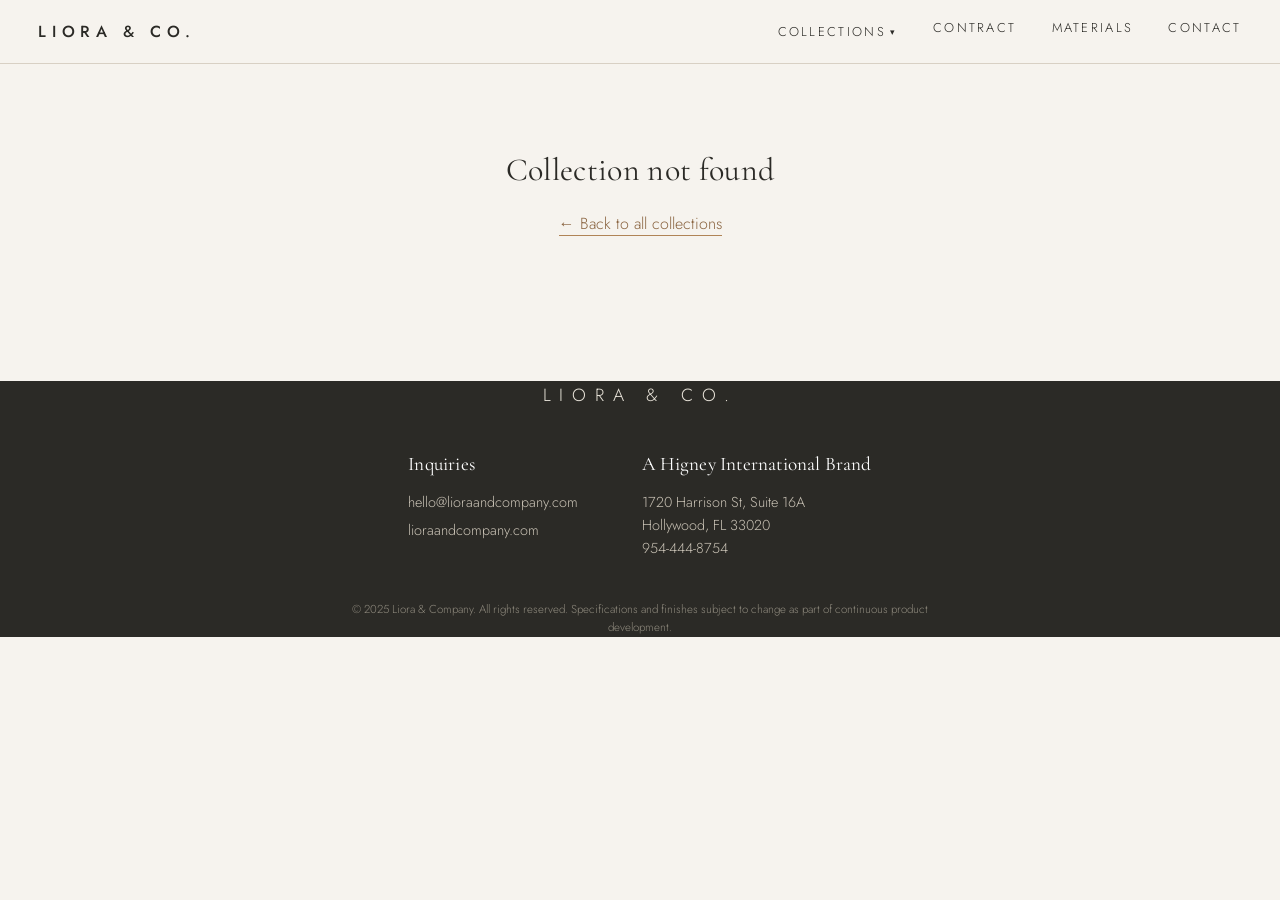
==== collection.html @ e8df9f96 "Per-collection pages: home becomes a card grid, each collection gets its own detail page - index.htm" ====
<!DOCTYPE html>
<html lang="en">
<head>
  <meta charset="UTF-8" />
  <meta name="viewport" content="width=device-width, initial-scale=1.0" />
  <title>Collection — Liora &amp; Co.</title>
  <meta name="description" content="Explore a Liora & Co. outdoor furniture collection: pieces, dimensions, model codes and specification sheets." />
  <link rel="preconnect" href="https://fonts.googleapis.com" />
  <link rel="preconnect" href="https://fonts.gstatic.com" crossorigin />
  <link href="https://fonts.googleapis.com/css2?family=Cormorant+Garamond:wght@300;400;500;600&family=Jost:wght@300;400;500&display=swap" rel="stylesheet" />
  <link rel="stylesheet" href="style.css?v=5" />
</head>
<body>
  <header class="nav" id="nav" data-solid="true">
    <a href="index.html#top" class="wordmark">LIORA &amp; CO.</a>
    <button class="nav-toggle" aria-label="Menu" id="navToggle">☰</button>
    <nav class="nav-links" id="navLinks">
      <div class="nav-item has-dropdown" id="collectionsNav">
        <a href="index.html#collections" class="nav-top">Collections <span class="caret">▾</span></a>
        <div class="dropdown" id="navCollections"></div>
      </div>
      <a href="index.html#contract">Contract</a>
      <a href="index.html#materials">Materials</a>
      <a href="index.html#contact">Contact</a>
    </nav>
  </header>

  <main class="detail" id="collectionDetail"></main>

  <footer class="footer" id="contact">
    <div class="footer-mark">LIORA &amp; CO.</div>
    <div class="footer-cols">
      <div>
        <h4>Inquiries</h4>
        <a href="mailto:hello@lioraandcompany.com">hello@lioraandcompany.com</a>
        <a href="https://www.lioraandcompany.com" target="_blank" rel="noopener">lioraandcompany.com</a>
      </div>
      <div>
        <h4>A Higney International Brand</h4>
        <p>1720 Harrison St, Suite 16A<br />Hollywood, FL 33020<br />954-444-8754</p>
      </div>
    </div>
    <p class="footer-fine">© 2025 Liora &amp; Company. All rights reserved. Specifications and finishes subject to change as part of continuous product development.</p>
  </footer>

  <div class="lightbox" id="lightbox">
    <button class="lightbox-close" id="lightboxClose" aria-label="Close">×</button>
    <img id="lightboxImg" src="" alt="Specification sheet" />
  </div>

  <script src="data.js?v=5"></script>
  <script src="app.js?v=5"></script>
</body>
</html>
---- style.css ----
:root {
  --bg: #f6f3ee;
  --bg-alt: #efe9e1;
  --ink: #2b2a26;
  --ink-soft: #6b675f;
  --line: #d8d0c4;
  --teak: #b08457;
  --teak-dark: #8a6440;
  --serif: "Cormorant Garamond", Georgia, serif;
  --sans: "Jost", "Helvetica Neue", Arial, sans-serif;
}

* { box-sizing: border-box; margin: 0; padding: 0; }

html { scroll-behavior: smooth; }

body {
  background: var(--bg);
  color: var(--ink);
  font-family: var(--sans);
  font-weight: 300;
  line-height: 1.6;
  -webkit-font-smoothing: antialiased;
}

h1, h2, h3, h4 { font-family: var(--serif); font-weight: 400; letter-spacing: .01em; }

.eyebrow {
  font-family: var(--sans);
  text-transform: uppercase;
  letter-spacing: .28em;
  font-size: .68rem;
  color: var(--teak-dark);
  margin-bottom: 1rem;
}

a { color: inherit; text-decoration: none; }

/* ---------- Nav ---------- */
.nav {
  position: fixed; top: 0; left: 0; right: 0; z-index: 50;
  display: flex; align-items: center; justify-content: space-between;
  padding: 1.1rem 2.4rem;
  transition: background .4s ease, box-shadow .4s ease, color .4s ease;
  color: #fff;
}
.nav.scrolled {
  background: rgba(246,243,238,.96);
  color: var(--ink);
  box-shadow: 0 1px 0 var(--line);
  backdrop-filter: blur(8px);
}
.wordmark { font-family: var(--sans); font-weight: 500; letter-spacing: .35em; font-size: 1rem; }
.nav-links { display: flex; gap: 2.2rem; }
.nav-links a {
  font-size: .8rem; letter-spacing: .18em; text-transform: uppercase;
  position: relative; padding-bottom: 3px;
}
.nav-links a::after {
  content: ""; position: absolute; left: 0; bottom: 0; width: 0; height: 1px;
  background: currentColor; transition: width .3s ease;
}
.nav-links a:hover::after { width: 100%; }
.nav-toggle { display: none; background: none; border: 0; color: inherit; font-size: 1.4rem; cursor: pointer; }

/* dropdown */
.nav-item { position: relative; }
.nav-top { display: inline-flex; align-items: center; gap: .35em; cursor: pointer; }
.nav-top .caret { font-size: .7em; transition: transform .25s ease; }
.dropdown {
  position: absolute; top: 100%; left: 50%; transform: translateX(-50%) translateY(8px);
  min-width: 200px; background: #fff; border: 1px solid var(--line);
  box-shadow: 0 16px 40px rgba(0,0,0,.12);
  padding: .5rem 0; opacity: 0; visibility: hidden; transition: opacity .22s ease, transform .22s ease;
  display: grid; grid-template-columns: 1fr 1fr;
}
.has-dropdown:hover .dropdown { opacity: 1; visibility: visible; transform: translateX(-50%) translateY(0); }
.has-dropdown:hover .caret { transform: rotate(180deg); }
.dropdown a {
  display: block; padding: .5rem 1.1rem; font-size: .78rem; letter-spacing: .12em;
  text-transform: uppercase; color: var(--ink); white-space: nowrap;
}
.dropdown a:hover { color: var(--teak-dark); background: var(--bg-alt); }
.dropdown a::after { display: none; }

/* ---------- Hero ---------- */
.hero { position: relative; height: 100vh; min-height: 560px; overflow: hidden; }
.hero-img { width: 100%; height: 100%; object-fit: cover; object-position: center; display: block; }
.hero-overlay {
  position: absolute; inset: 0;
  display: flex; flex-direction: column; align-items: center; justify-content: center;
  text-align: center; color: #fff; padding: 1.5rem;
  background: linear-gradient(180deg, rgba(0,0,0,.18), rgba(0,0,0,.30));
}
.hero-wordmark { font-family: var(--sans); font-weight: 300; letter-spacing: .5em; font-size: clamp(1.6rem, 5vw, 3.4rem); margin-left: .5em; }
.hero-tag { font-family: var(--serif); font-size: clamp(1.1rem, 2.6vw, 1.7rem); font-weight: 300; margin: 1.2rem 0 2rem; max-width: 30ch; }

.btn {
  display: inline-block; border: 1px solid currentColor;
  padding: .85rem 2.2rem; font-size: .75rem; letter-spacing: .22em; text-transform: uppercase;
  transition: background .3s ease, color .3s ease;
}
.btn:hover { background: #fff; color: var(--ink); }

/* ---------- Sections ---------- */
section { padding: clamp(3.5rem, 8vw, 7rem) clamp(1.4rem, 6vw, 6rem); }
.section-head { text-align: center; max-width: 720px; margin: 0 auto clamp(2.5rem,5vw,4rem); }
.section-head h2 { font-size: clamp(1.8rem, 4vw, 2.9rem); }

.intro { text-align: center; max-width: 760px; margin: 0 auto; }
.intro h2 { font-size: clamp(1.9rem, 4vw, 3rem); margin-bottom: 1.3rem; line-height: 1.15; }
.intro-body { color: var(--ink-soft); font-size: 1.05rem; }

/* ---------- Collection index chips ---------- */
.collection-index { display: flex; flex-wrap: wrap; gap: .6rem; justify-content: center; margin-bottom: clamp(2.5rem,5vw,4.5rem); }
.chip {
  border: 1px solid var(--line); border-radius: 100px;
  padding: .45rem 1.1rem; font-size: .78rem; letter-spacing: .12em; text-transform: uppercase;
  color: var(--ink-soft); cursor: pointer; transition: all .25s ease; background: transparent;
}
.chip:hover { border-color: var(--teak); color: var(--teak-dark); }

/* ---------- Collection card grid (home) ---------- */
.collection-grid {
  display: grid; grid-template-columns: repeat(3, 1fr); gap: clamp(1rem, 2.5vw, 2rem);
}
.cc-card { display: block; background: #fff; border: 1px solid var(--line); overflow: hidden; transition: box-shadow .3s ease, transform .3s ease; }
.cc-card:hover { box-shadow: 0 18px 44px rgba(0,0,0,.12); transform: translateY(-3px); }
.cc-card-img { display: block; overflow: hidden; aspect-ratio: 4 / 3; }
.cc-card-img img { width: 100%; height: 100%; object-fit: cover; display: block; transition: transform 1.1s ease; }
.cc-card:hover .cc-card-img img { transform: scale(1.05); }
.cc-card-body { display: block; padding: 1.2rem 1.4rem 1.5rem; }
.cc-card-body .num { font-family: var(--serif); font-size: .95rem; color: var(--teak); letter-spacing: .1em; }
.cc-card .cc-name { display: block; font-family: var(--serif); font-size: 1.7rem; line-height: 1.1; margin: .1rem 0 .35rem; color: var(--ink); }
.cc-card .cc-tag { display: block; font-family: var(--serif); font-style: italic; color: var(--ink-soft); font-size: 1rem; }

/* ---------- Collection detail page ---------- */
.detail { padding-top: 0; }
.detail-hero { position: relative; height: clamp(360px, 62vh, 640px); overflow: hidden; }
.detail-hero img { width: 100%; height: 100%; object-fit: cover; display: block; }
.detail-hero-overlay {
  position: absolute; inset: 0; display: flex; flex-direction: column;
  align-items: center; justify-content: center; text-align: center; color: #fff; padding: 1.5rem;
  background: linear-gradient(180deg, rgba(0,0,0,.25), rgba(0,0,0,.45));
}
.detail-hero-overlay .eyebrow { color: #f0e7da; }
.detail-hero-overlay h1 { font-size: clamp(2.6rem, 7vw, 5rem); line-height: 1; }
.detail-hero-overlay .tagline { font-family: var(--serif); font-style: italic; font-size: clamp(1.1rem, 2.4vw, 1.6rem); margin-top: .6rem; }
.detail-crumb { max-width: 820px; margin: 0 auto; padding: 1.6rem clamp(1.4rem, 6vw, 6rem) 0; }
.detail-crumb a { font-size: .8rem; letter-spacing: .14em; text-transform: uppercase; color: var(--ink-soft); }
.detail-crumb a:hover { color: var(--teak-dark); }
.detail-body { max-width: 820px; margin: 0 auto; padding: 1.4rem clamp(1.4rem, 6vw, 6rem) 0; }
.detail-body .desc { font-size: 1.1rem; color: var(--ink-soft); margin-bottom: 1.4rem; }
.detail-body .product-table { margin-top: 1.5rem; }
.detail-pager {
  max-width: 820px; margin: clamp(3rem, 6vw, 5rem) auto 0; padding: 1.6rem clamp(1.4rem, 6vw, 6rem) clamp(3.5rem, 7vw, 6rem);
  display: flex; justify-content: space-between; gap: 1.5rem; border-top: 1px solid var(--line);
}
.detail-pager a { display: flex; flex-direction: column; }
.detail-pager .pager-next { text-align: right; align-items: flex-end; }
.detail-pager a span { font-size: .72rem; letter-spacing: .16em; text-transform: uppercase; color: var(--ink-soft); }
.detail-pager a strong { font-family: var(--serif); font-weight: 400; font-size: 1.4rem; color: var(--ink); }
.detail-pager a:hover strong { color: var(--teak-dark); }
.detail-missing { max-width: 820px; margin: 0 auto; padding: 9rem 1.5rem; text-align: center; }
.detail-missing h2 { font-size: 2rem; margin-bottom: 1rem; }
.detail-missing a { color: var(--teak-dark); border-bottom: 1px solid var(--teak); }

/* ---------- Collection blocks ---------- */
.collection { margin-bottom: clamp(4rem, 9vw, 7rem); scroll-margin-top: 90px; }
.collection:last-child { margin-bottom: 0; }
.collection-hero {
  display: grid; grid-template-columns: 1.4fr 1fr; gap: clamp(1.5rem,4vw,3.5rem); align-items: center;
}
.collection:nth-child(even) .collection-hero { grid-template-columns: 1fr 1.4fr; }
.collection:nth-child(even) .collection-figure { order: 2; }
.collection-figure { overflow: hidden; }
.collection-figure img { width: 100%; height: 100%; max-height: 70vh; object-fit: cover; display: block; transition: transform 1.2s ease; }
.collection-figure:hover img { transform: scale(1.04); }
.collection-copy .num { font-family: var(--serif); font-size: 1rem; color: var(--teak); letter-spacing: .1em; }
.collection-copy h3 { font-size: clamp(2.2rem, 5vw, 3.6rem); line-height: 1; margin: .2rem 0 .4rem; }
.collection-copy .tagline { font-family: var(--serif); font-style: italic; font-size: 1.3rem; color: var(--ink-soft); margin-bottom: 1.2rem; }
.collection-copy p.desc { color: var(--ink-soft); margin-bottom: 1.6rem; }
.collection-note { font-size: .82rem; color: var(--teak-dark); border-left: 2px solid var(--teak); padding-left: .9rem; margin-bottom: 1.4rem; }

/* products table */
.product-table { width: 100%; border-collapse: collapse; margin-top: .5rem; }
.product-table th { text-align: left; font-family: var(--sans); font-weight: 500; font-size: .66rem; letter-spacing: .16em; text-transform: uppercase; color: var(--ink-soft); padding: .55rem .6rem; border-bottom: 1px solid var(--line); }
.product-table td { padding: .6rem .6rem; border-bottom: 1px solid var(--line); font-size: .9rem; vertical-align: top; }
.product-table td.name { font-weight: 400; }
.product-table td.dim { color: var(--ink-soft); white-space: nowrap; }
.product-table td.code { font-family: var(--sans); letter-spacing: .08em; color: var(--teak-dark); font-size: .82rem; white-space: nowrap; }
.dim-in { display: block; font-size: .76rem; color: #a39d92; }

.spec-links { display: flex; flex-wrap: wrap; gap: .8rem; margin-top: 1.6rem; }
.spec-thumb { width: 120px; border: 1px solid var(--line); cursor: pointer; transition: border-color .25s ease; background: #fff; }
.spec-thumb img { width: 100%; display: block; }
.spec-thumb:hover { border-color: var(--teak); }
.spec-cap { font-size: .62rem; letter-spacing: .14em; text-transform: uppercase; color: var(--ink-soft); padding: .35rem .4rem; text-align: center; }

/* ---------- Contract ---------- */
.contract { background: var(--bg-alt); }
.contract-block { max-width: 900px; margin: 0 auto; }
.contract-block > p { text-align: center; color: var(--ink-soft); margin-bottom: 2.4rem; }
.contract-group { border-top: 1px solid var(--line); padding: 1.3rem 0; display: grid; grid-template-columns: 1fr 2fr; gap: 1.5rem; }
.contract-group h4 { font-size: 1.4rem; }
.contract-group p { color: var(--ink-soft); font-size: .92rem; }

/* ---------- Materials ---------- */
.materials-block { max-width: 1000px; margin: 0 auto; text-align: center; }
.materials-block > p { color: var(--ink-soft); max-width: 680px; margin: 0 auto 2.4rem; }
.materials-grid { display: grid; grid-template-columns: 1fr 1fr; gap: 1.2rem; }
.materials-grid img { width: 100%; border: 1px solid var(--line); cursor: pointer; background: #fff; }

/* ---------- Footer ---------- */
.footer { background: var(--ink); color: #e7e2d8; text-align: center; }
.footer-mark { font-family: var(--sans); letter-spacing: .5em; font-size: 1.1rem; margin-bottom: 2.5rem; }
.footer-cols { display: flex; gap: 4rem; justify-content: center; flex-wrap: wrap; margin-bottom: 2.5rem; text-align: left; }
.footer-cols h4 { font-size: 1.2rem; margin-bottom: .7rem; color: #fff; }
.footer-cols a { display: block; color: #c9c2b5; font-size: .9rem; margin-bottom: .3rem; }
.footer-cols a:hover { color: var(--teak); }
.footer-cols p { color: #c9c2b5; font-size: .9rem; }
.footer-fine { font-size: .72rem; color: #8f8a7e; max-width: 640px; margin: 0 auto; }

/* ---------- Lightbox ---------- */
.lightbox { position: fixed; inset: 0; z-index: 100; background: rgba(20,18,15,.92); display: none; align-items: center; justify-content: center; padding: 2rem; }
.lightbox.open { display: flex; }
.lightbox img { max-width: 95vw; max-height: 92vh; box-shadow: 0 10px 60px rgba(0,0,0,.5); background: #fff; }
.lightbox-close { position: absolute; top: 1.2rem; right: 1.8rem; background: none; border: 0; color: #fff; font-size: 2.4rem; cursor: pointer; line-height: 1; }

/* ---------- Responsive ---------- */
@media (max-width: 980px) {
  .collection-grid { grid-template-columns: repeat(2, 1fr); }
}
@media (max-width: 560px) {
  .collection-grid { grid-template-columns: 1fr; }
  .detail-pager { flex-direction: column; }
  .detail-pager .pager-next { text-align: left; align-items: flex-start; }
}
@media (max-width: 820px) {
  .nav { padding: 1rem 1.4rem; }
  .nav-toggle { display: block; }
  .nav-links {
    position: absolute; top: 100%; right: 0; left: 0; flex-direction: column; gap: 0;
    background: rgba(246,243,238,.98); color: var(--ink); padding: 0; max-height: 0; overflow: hidden; transition: max-height .35s ease;
  }
  .nav-links.open { max-height: 85vh; overflow-y: auto; }
  .nav-links a { color: var(--ink); padding: 1rem 1.6rem; border-bottom: 1px solid var(--line); }
  /* dropdown on mobile: inline accordion, not a floating panel */
  .nav-item { width: 100%; }
  .nav-top { width: 100%; justify-content: space-between; padding: 1rem 1.6rem; border-bottom: 1px solid var(--line); }
  .dropdown {
    position: static; transform: none; opacity: 1; visibility: visible;
    min-width: 0; border: 0; box-shadow: none; background: var(--bg-alt);
    padding: 0; display: none; grid-template-columns: 1fr 1fr;
  }
  .has-dropdown.open .dropdown { display: grid; }
  .has-dropdown.open .caret { transform: rotate(180deg); }
  .dropdown a { padding: .85rem 1.6rem; font-size: .72rem; }
  .collection-hero, .collection:nth-child(even) .collection-hero { grid-template-columns: 1fr; }
  .collection:nth-child(even) .collection-figure { order: 0; }
  .contract-group { grid-template-columns: 1fr; gap: .4rem; }
  .materials-grid { grid-template-columns: 1fr; }
}
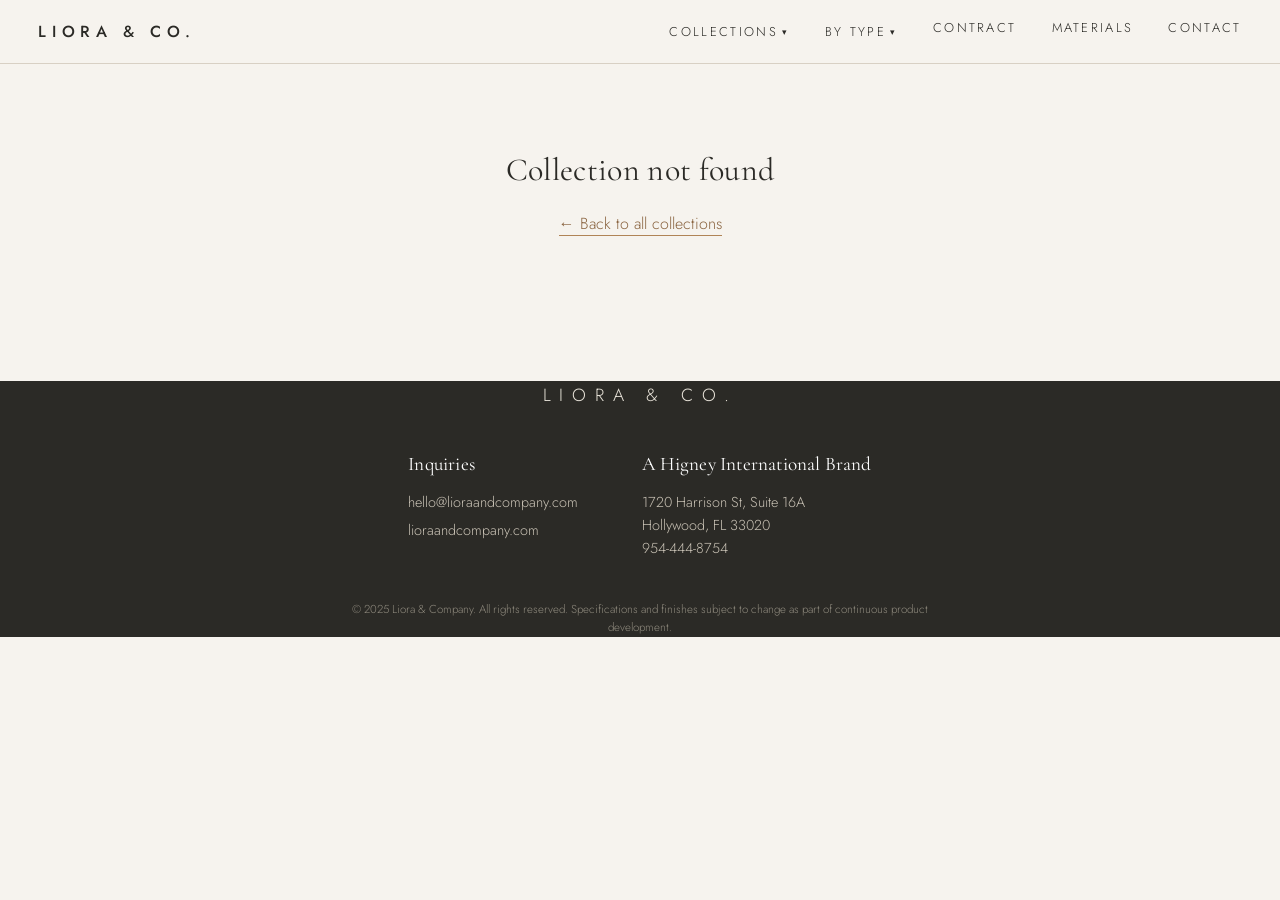
==== commit fa51acca: "By Type pages: show pieces as photo + name gallery, no specs Each type page now displays product pho" ====
--- a/collection.html
+++ b/collection.html
@@ -8,7 +8,7 @@
   <link rel="preconnect" href="https://fonts.googleapis.com" />
   <link rel="preconnect" href="https://fonts.gstatic.com" crossorigin />
   <link href="https://fonts.googleapis.com/css2?family=Cormorant+Garamond:wght@300;400;500;600&family=Jost:wght@300;400;500&display=swap" rel="stylesheet" />
-  <link rel="stylesheet" href="style.css?v=5" />
+  <link rel="stylesheet" href="style.css?v=8" />
 </head>
 <body>
   <header class="nav" id="nav" data-solid="true">
@@ -18,6 +18,10 @@
       <div class="nav-item has-dropdown" id="collectionsNav">
         <a href="index.html#collections" class="nav-top">Collections <span class="caret">▾</span></a>
         <div class="dropdown" id="navCollections"></div>
+      </div>
+      <div class="nav-item has-dropdown" id="typesNav">
+        <a href="#" class="nav-top">By Type <span class="caret">▾</span></a>
+        <div class="dropdown" id="navTypes"></div>
       </div>
       <a href="index.html#contract">Contract</a>
       <a href="index.html#materials">Materials</a>
@@ -48,7 +52,7 @@
     <img id="lightboxImg" src="" alt="Specification sheet" />
   </div>
 
-  <script src="data.js?v=5"></script>
-  <script src="app.js?v=5"></script>
+  <script src="data.js?v=8"></script>
+  <script src="app.js?v=8"></script>
 </body>
 </html>
--- a/style.css
+++ b/style.css
@@ -82,6 +82,7 @@
 }
 .dropdown a:hover { color: var(--teak-dark); background: var(--bg-alt); }
 .dropdown a::after { display: none; }
+#navTypes { grid-template-columns: 1fr; min-width: 220px; }
 
 /* ---------- Hero ---------- */
 .hero { position: relative; height: 100vh; min-height: 560px; overflow: hidden; }
@@ -165,6 +166,18 @@
 .detail-missing h2 { font-size: 2rem; margin-bottom: 1rem; }
 .detail-missing a { color: var(--teak-dark); border-bottom: 1px solid var(--teak); }
 
+/* ---------- By-type page ---------- */
+.type-page { padding-top: 90px; }
+.type-head { max-width: 820px; margin: 0 auto; padding: clamp(1.5rem, 4vw, 3rem) clamp(1.4rem, 6vw, 6rem) 0; text-align: center; }
+.type-head h1 { font-size: clamp(2.4rem, 6vw, 4rem); line-height: 1.05; }
+.type-count { color: var(--ink-soft); margin-top: .6rem; font-size: .95rem; }
+.type-body { max-width: 820px; margin: 0 auto; padding: 0 clamp(1.4rem, 6vw, 6rem) clamp(3.5rem, 7vw, 6rem); }
+.type-group { margin-top: clamp(2rem, 4vw, 3rem); }
+.type-group-head { font-size: 1.6rem; padding-bottom: .3rem; }
+.type-group-head a { color: var(--ink); transition: color .2s ease; }
+.type-group-head a:hover { color: var(--teak-dark); }
+.type-empty { text-align: center; color: var(--ink-soft); padding: 3rem 0; }
+
 /* ---------- Collection blocks ---------- */
 .collection { margin-bottom: clamp(4rem, 9vw, 7rem); scroll-margin-top: 90px; }
 .collection:last-child { margin-bottom: 0; }
@@ -227,9 +240,46 @@
 .lightbox img { max-width: 95vw; max-height: 92vh; box-shadow: 0 10px 60px rgba(0,0,0,.5); background: #fff; }
 .lightbox-close { position: absolute; top: 1.2rem; right: 1.8rem; background: none; border: 0; color: #fff; font-size: 2.4rem; cursor: pointer; line-height: 1; }
 
+/* ---------- Product gallery (collection page) ---------- */
+.gallery-section { max-width: 1160px; margin: 2.4rem auto 0; padding: 0 clamp(1.4rem, 6vw, 6rem); }
+.product-gallery-head { border-top: 1px solid var(--line); padding-top: 1.8rem; margin-bottom: 1.6rem; }
+.product-gallery-head h2 { font-size: 1.9rem; }
+.product-gallery-head p { color: var(--ink-soft); font-size: .92rem; margin-top: .2rem; }
+.product-gallery { display: grid; grid-template-columns: repeat(4, 1fr); gap: 1.2rem; }
+.pg-card { display: block; background: #fff; border: 1px solid var(--line); transition: box-shadow .3s ease, transform .3s ease, border-color .25s ease; }
+.pg-card:hover { box-shadow: 0 14px 34px rgba(0,0,0,.10); transform: translateY(-3px); border-color: var(--teak); }
+.pg-img { display: flex; align-items: center; justify-content: center; aspect-ratio: 4 / 3; padding: 1rem; background: #fff; }
+.pg-img img { max-width: 100%; max-height: 100%; object-fit: contain; display: block; }
+.pg-body { display: block; padding: .85rem 1rem 1.1rem; border-top: 1px solid var(--line); }
+.pg-name { display: block; font-family: var(--serif); font-size: 1.15rem; line-height: 1.15; color: var(--ink); }
+.pg-code { display: block; font-family: var(--sans); font-size: .72rem; letter-spacing: .08em; color: var(--teak-dark); margin-top: .3rem; }
+.spec-heading { font-size: 1.5rem; margin: 2.4rem 0 1rem; }
+
+/* ---------- Single model page ---------- */
+.detail-crumb .crumb-sep { color: var(--ink-soft); margin: 0 .5rem; }
+.model-detail { max-width: 1160px; margin: 1.4rem auto 0; padding: 0 clamp(1.4rem, 6vw, 6rem); display: grid; grid-template-columns: 1.2fr 1fr; gap: clamp(1.5rem, 4vw, 3.5rem); align-items: center; }
+.model-media { background: #fff; border: 1px solid var(--line); display: flex; align-items: center; justify-content: center; padding: clamp(1.2rem, 4vw, 3rem); min-height: 340px; }
+.model-media img { max-width: 100%; max-height: 60vh; object-fit: contain; cursor: zoom-in; }
+.model-info .eyebrow { color: var(--teak-dark); }
+.model-info h1 { font-size: clamp(2rem, 4vw, 3rem); line-height: 1.05; margin: .4rem 0 1.4rem; }
+.model-spec { border-top: 1px solid var(--line); }
+.model-spec > div { display: grid; grid-template-columns: 1fr 1.4fr; gap: 1rem; padding: .9rem 0; border-bottom: 1px solid var(--line); }
+.model-spec dt { font-family: var(--sans); font-size: .66rem; letter-spacing: .16em; text-transform: uppercase; color: var(--ink-soft); }
+.model-spec dd { font-size: 1rem; color: var(--ink); }
+.model-spec .model-code { font-family: var(--sans); letter-spacing: .08em; color: var(--teak-dark); }
+.model-note { font-size: .82rem; color: var(--ink-soft); margin: 1.4rem 0 1.8rem; }
+.btn-line { display: inline-block; border: 1px solid var(--ink); color: var(--ink); background: transparent; padding: .8rem 1.8rem; font-family: var(--sans); font-size: .72rem; letter-spacing: .16em; text-transform: uppercase; transition: all .25s ease; }
+.btn-line:hover { background: var(--ink); color: #fff; }
+.model-pager { max-width: 1160px; }
+
 /* ---------- Responsive ---------- */
 @media (max-width: 980px) {
   .collection-grid { grid-template-columns: repeat(2, 1fr); }
+  .product-gallery { grid-template-columns: repeat(3, 1fr); }
+  .model-detail { grid-template-columns: 1fr; }
+}
+@media (max-width: 640px) {
+  .product-gallery { grid-template-columns: repeat(2, 1fr); }
 }
 @media (max-width: 560px) {
   .collection-grid { grid-template-columns: 1fr; }
